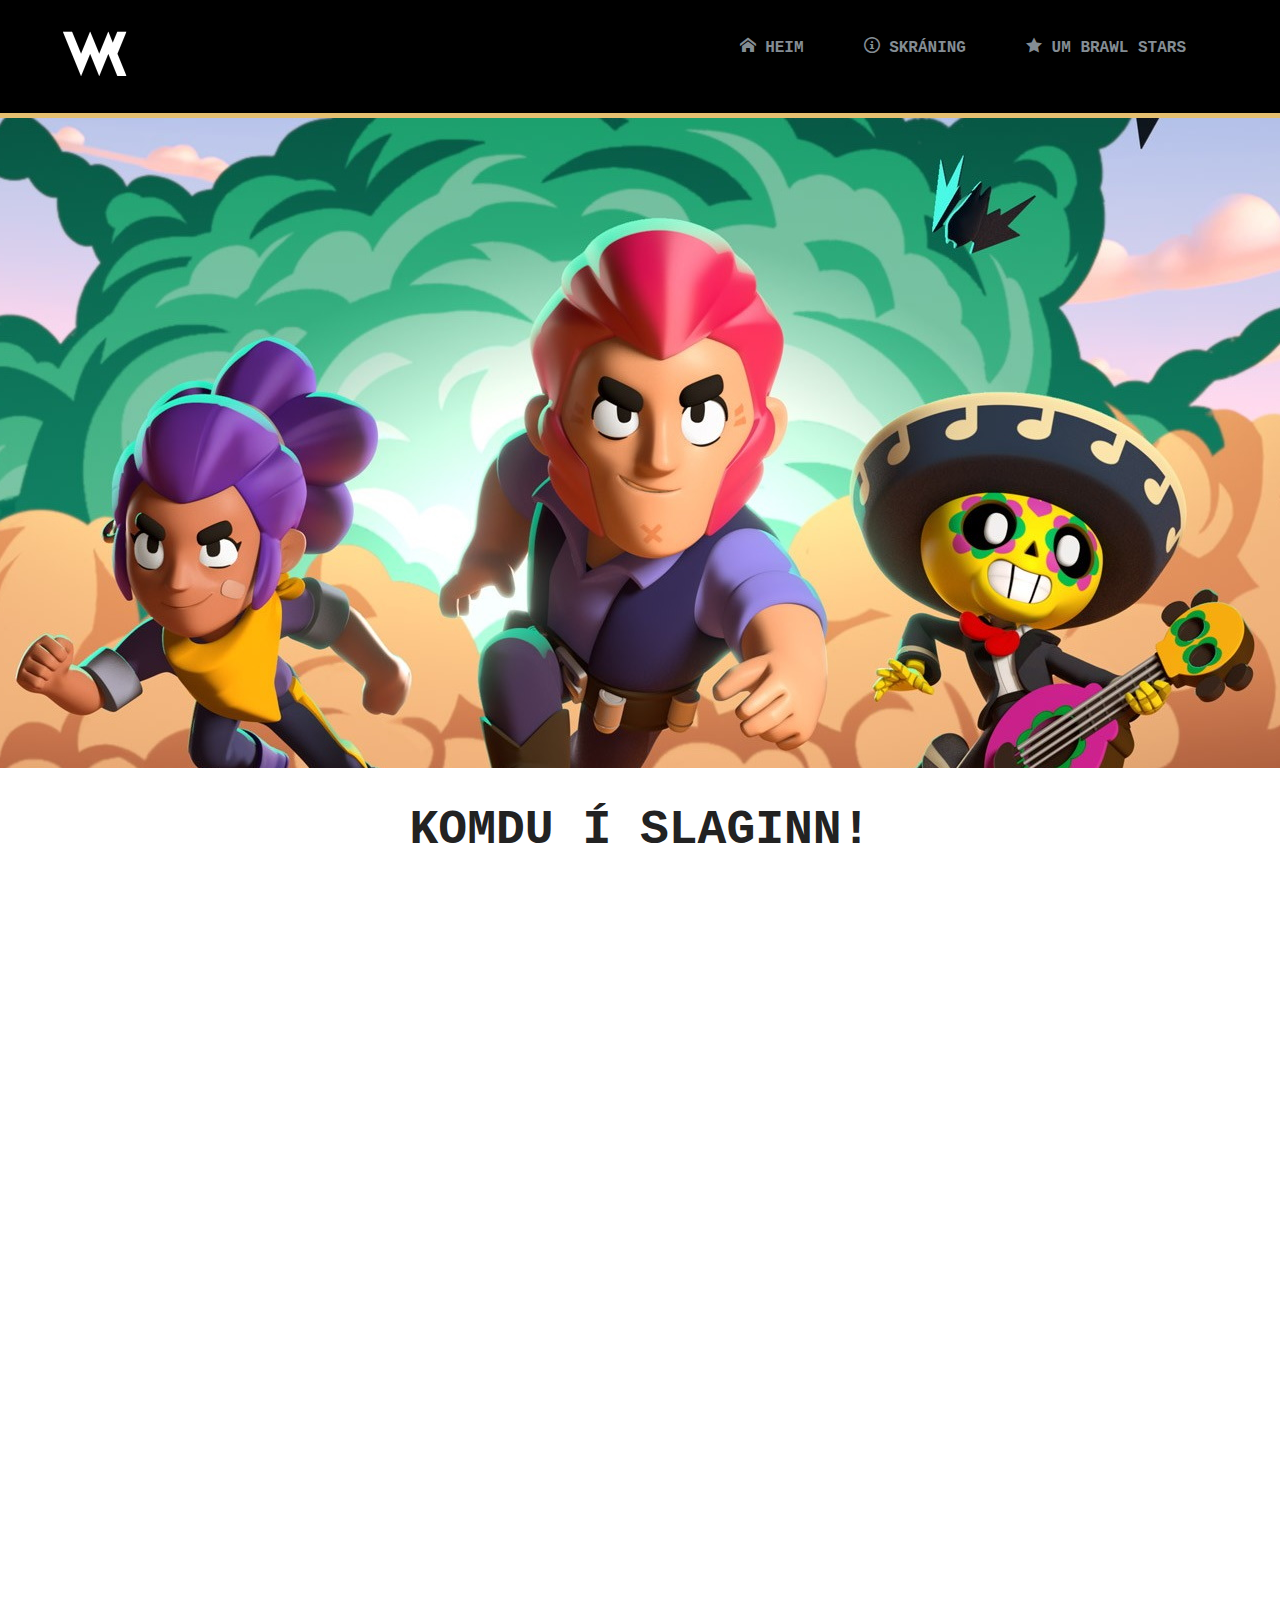
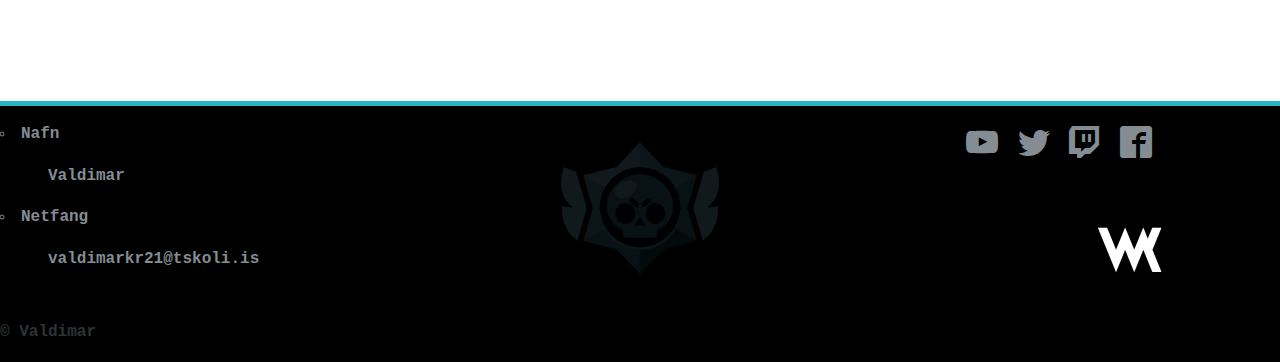
==== index.html @ 2f301fd1 "okay" ====
<!DOCTYPE html>
<html lang="is">
<head>
    <meta charset="UTF-8">
    <meta http-equiv="X-UA-Compatible" content="IE=edge">
    <meta name="viewport" content="width=device-width, initial-scale=1.0">
    <meta name="description" content="CSS grind">
    <meta name="author" content="GJG">
    <title>CSS grind</title>
    <link rel="preconnect" href="https://fonts.gstatic.com">
    <link href="https://fonts.googleapis.com/css2?family=Roboto+Slab:wght@100;200;300;400;500;600;700;800;900&display=swap" rel="stylesheet">
    <link rel="stylesheet" href="css/base.css">
    <link rel="stylesheet" href="css/grid.css">
    <!--stílsíður sem við eigum eftir að bæta við-->
    <link rel="stylesheet" href="css/iconfont.css">
    <link rel="stylesheet" href="css/topmenu.css">
    <link rel="stylesheet" href="css/custom.css">
    <!--Allar stílsíðurnar eru síðan þjappaðar í eina stílsíðu>
    <link rel="stylesheet" href="css/styles.css"-->
    <link rel="stylesheet" href="css/animation.css">

    <link rel="icon" type="image/svg" href="images/rwd-icon.svg">
</head>
<body id="top">
  <nav class="topnav">
    <section class="topmenu">
      <a href="" class="logo"><img class="vmk" src="/images/vmk-logo.svg"></a>
      <input class="menu-btn" type="checkbox" id="menu-btn" />
      <label class="menu-icon" for="menu-btn"><span class="navicon"></span></label>
      <ul class="menu">
        <li><a href="#top"><span data-icon="&#xe900;"></span> HEIM</a></li>
        <li><a href="/signup.html"><span data-icon="&#xea0c;"></span> SKRÁNING</a></li>
      <li><a href="https://supercell.com/en/games/brawlstars/"><span data-icon="&#xe9d9;"></span> UM BRAWL STARS</a></li>
      </ul>  
    </section>
  </nav>
  <header class="bgimage bsbg">
    <img class="gamelogo" src="/images/Brawl_Stars_logo.png">
  </header>
  <section class="container">
    <h1 class="centre">KOMDU Í SLAGINN!</h1>
    <section class="col-2 container temphide">
      <h3>
        Heldurðu að þú hefur það sem þarf til að sigra á móti þeirra bestu leikmenn á landinu í Brawl Stars?<br>
        Nú er kominn þinn séns á a sýna getu þína á fyrstu leiksýningu landsins ef þú skráir þig 
        <a href="/signup.html">hér</a>.
      </h3>
      <img class="img" src="/images/BSC.jpg">
    </section>
    <div class="line temphide"></div>
    <section class="col-2 container temphide">
      <img class="img" src="/images/arena-gaming.jpg">
      <h3>
        Á deginum 22. okt. í Arena Gaming leikjahöllinni á Smáratorgi 3 verður boðið upp á 
        mætingu í Brawl Stars tölvuleikjamót fyrir aðeins 500kr. gjald.<br>
        Fyrir vinninga verða í boði allt að 
        20.000kr. gjafabréfi í Arena Gaming.
      </h3>
    </section>
  </section>
  <footer class="footer">
    <section class="col-3 container lists">
      <ul>
        <li>Nafn</li>
        <ul>Valdimar</ul>
        <li>Netfang</li>
        <ul>valdimarkr21@tskoli.is</ul> 
      </ul>
      <img class="img" src="/images/white_icon.png">
      <ul class="icons">
        <a href="https://www.youtube.com/c/brawlstars"><span data-icon="&#xea9d">    </span></a>
        <a href="https://twitter.com/BrawlStars"><span data-icon="&#xea96">    </span></a>
        <a href="https://www.twitch.tv/brawlstars"><span data-icon="&#xea9f">    </span></a>
        <a href="https://www.facebook.com/brawlstars/"><span data-icon="&#xea91"></span></a>
      </ul>
      <a href="" class="logof"><img class="vmk" src="/images/vmk-logo.svg"></a>
    </section>
    <div class="copyright container">
      <p>© Valdimar</p>
    <div>
  </footer>
</body>
</html>
---- css/base.css ----
/* CSS boilerplate  */

/* Table of contents
––––––––––––––––––––––––––––––––––––––––––––––––––
  - Smooth Scroll
  - Base Styles 
  - Typography 
  - Links
  - Buttons
  - Forms
  - Lists
  - Code
  - Tables
  - Images
  - Media Queries
*/
:root {
  --black: rgb(0, 0, 0);
  --blackalpha: rgba(0, 0, 0, 100);
  --white: rgb(255, 255, 255);
  --cyan: rgb(37, 182, 192);
  --cyandark: rgb(44, 52, 53);
  --gold: rgb(228, 191, 112);
  --gray: rgb(132, 141, 148);
  --lightgray: rgb(214, 227, 236);
  --footerbg: linear-gradient(rgb(52, 96, 99), rgb(47, 84, 87));
}

html {
  scroll-behavior: smooth;
}

/* Base Styles
–––––––––––––––––––––––––––––––––––––––––––––––––– */
body {
  margin: 0;
  font-size: 1em;
  line-height: 1.6;
  font-weight: 800;
  font-family: "Monaco", "Courier New", monospace;
  color: #222; 
}
  
/* Typography
–––––––––––––––––––––––––––––––––––––––––––––––––– */
h1, h2, h3 {
  font-weight: 300; 
  margin: .5em 0;

}
h4, h5, h6 {
  font-weight: 700; 
}
h1 { font-size: 2.0em; line-height: 1.6;  }
h2 { font-size: 1.6em; line-height: 1.6; }
h3 { font-size: 1.3em; line-height: 1.6;  }

.centre {
  text-align: center;
}
.right {
  text-align: right;
}
.justify {
  text-align: justify;
}
/* Links
–––––––––––––––––––––––––––––––––––––––––––––––––– */
a {
  color: #06664e; }
a:hover,
a:visited {
  color: #0FA0CE; }

/* Buttons
–––––––––––––––––––––––––––––––––––––––––––––––––– */
.button,
button,
input[type="submit"],
input[type="reset"],
input[type="button"] {
  display: inline-block;
  height: 2.3em;
  padding: 2px 30px;
  color: #555;
  text-align: center;
  font-size: .8em;
  font-weight: 600;
  line-height: 2em;
  letter-spacing: .1em;
  text-transform: uppercase;
  text-decoration: none;
  white-space: nowrap;
  background-color: transparent;
  border-radius: 4px;
  border: 1px solid #bbb;
  cursor: pointer;
  box-sizing: border-box; }

.button:hover,
button:hover,
input[type="submit"]:hover,
input[type="reset"]:hover,
input[type="button"]:hover,
.button:focus,
button:focus,
input[type="submit"]:focus,
input[type="reset"]:focus,
input[type="button"]:focus {
  color: #333;
  border-color: #888;
  outline: 0; }

.button.button-primary,
button.button-primary,
input[type="submit"].button-primary,
input[type="reset"].button-primary,
input[type="button"].button-primary {
  color: #FFF;
  background-color: #06664e;
  border-color: #06664e; }

.button.button-primary:hover,
button.button-primary:hover,
input[type="submit"].button-primary:hover,
input[type="reset"].button-primary:hover,
input[type="button"].button-primary:hover,
.button.button-primary:focus,
button.button-primary:focus,
input[type="submit"].button-primary:focus,
input[type="reset"].button-primary:focus,
input[type="button"].button-primary:focus {
  color: #FFF;
  background-color: #1EAEDB;
  border-color: #1EAEDB; }


/* Forms
–––––––––––––––––––––––––––––––––––––––––––––––––– */
input[type="email"],
input[type="number"],
input[type="search"],
input[type="text"],
input[type="tel"],
input[type="url"],
input[type="password"],
textarea,
select {
  height: 38px;
  padding: 6px 10px; /* The 6px vertically centers text on FF, ignored by Webkit */
  background-color: #fff;
  border: 1px solid #D1D1D1;
  border-radius: 4px;
  box-shadow: none;
  box-sizing: border-box; }

/* Removes awkward default styles on some inputs for iOS */
input[type="email"],
input[type="number"],
input[type="search"],
input[type="text"],
input[type="tel"],
input[type="url"],
input[type="password"],
textarea {
  -webkit-appearance: none;
     -moz-appearance: none;
          appearance: none; }


textarea {
  min-height: 65px;
  padding-top: 6px;
  padding-bottom: 6px; }
input[type="email"]:focus,
input[type="number"]:focus,
input[type="search"]:focus,
input[type="text"]:focus,
input[type="tel"]:focus,
input[type="url"]:focus,
input[type="password"]:focus,
textarea:focus,
select:focus {
  border: 1px solid #007ca1;
  outline: 0; }

label,
legend {
  display: block;
  margin-bottom: .5em;
  font-weight: 600; }

fieldset {
  padding: 0;
  border-width: 0; }

input[type="checkbox"],
input[type="radio"] {
  display: inline; }

label > .label-body {
  display: inline-block;
  margin-left: .5em;
  font-weight: normal; }


/* Lists
–––––––––––––––––––––––––––––––––––––––––––––––––– */
ul {
  list-style: circle inside; }
ol {
  list-style: decimal inside; }
ol, ul {
  padding-left: 0;
  margin-top: 0; }
ul ul,
ul ol,
ol ol,
ol ul {
  margin: 1em 0 1em 3em;
}
li {
  margin-bottom: 1em; }


/* Code
–––––––––––––––––––––––––––––––––––––––––––––––––– */
code {
  padding: .2em .5em;
  margin: 0 .2em;
  font-size: 90%;
  white-space: nowrap;
  background: #F1F1F1;
  border: 1px solid #E1E1E1;
  border-radius: 4px; }
pre > code {
  display: block;
  padding: 1em 1em;
  white-space: pre; }


/* Tables
–––––––––––––––––––––––––––––––––––––––––––––––––– */
table {
  border-collapse: collapse;
}
th,
td {
  padding: 12px 15px;
  text-align: left;
  border-bottom: 1px solid #c4c3c3; }
th:first-child,
td:first-child {
  padding-left: 0; }
th:last-child,
td:last-child {
  padding-right: 0; }


/* Images
–––––––––––––––––––––––––––––––––––––––––––––––––– */
img {
  max-width: 100%;
  height: auto;
}
figure {
  margin: 0;
}
/* Media Queries
–––––––––––––––––––––––––––––––––––––––––––––––––– */

/* Larger than mobile 
@media screen and (min-width: 30em) {}
*/
/* Larger than phablet (also point when grid becomes active) 
@media screen and (min-width: 37.5em) {}
*/
/* Larger than tablet */
@media screen and (min-width: 48em) {
  h1 { 
    font-size: 3.0em; 
    line-height: 1.6;
    margin: 0.5em 0;  
  }
  h2 { 
    font-size: 2em; 
    line-height: 1.6; 
    margin-bottom: 0.5em;  
  }
  h3 { 
    font-size: 1.6em; 
    line-height: 1.6;  
  }
}

/* Larger than desktop 
@media screen and (min-width: 60em) {}
*/
/* Larger than Desktop HD 
@media screen and (min-width: 100em) {}
*/
---- css/grid.css ----
/* - Veljið ykkar Grid lausn: https://gridbyexample.com/examples/ */

/* 6 dálka grid -  Mobile up 
–––––––––––––––––––––––––––––––––––––––––––––––––– */
.col-1,
.col-2,
.col-3,
.col-4,
.col-5,
.col-6 {
  display: grid;
  grid-template-columns: 1fr;
  row-gap: 1em;
}
.container {
  padding:1em;
}
/* vinnurammi */
.rammi {
  margin: 1em 0;
}
.rammi div{
  border: 1px dotted;
  text-align: center;
}


/* Media Queries
–––––––––––––––––––––––––––––––––––––––––––––––––– */

/* Larger than mobile */
@media screen and (min-width: 30em) {}

/* Larger than phablet (also point when grid becomes active) */
@media screen and (min-width: 37.5em) {
  .col-2,
  .col-4 {
    display: grid;
    grid-template-columns: 1fr 1fr;
    grid-gap:1em;
  }
  .col-3,
  .col-5,
  .col-6 {
    grid-template-columns: 1fr 1fr 1fr;
    grid-gap:1em;
  }
}

/* Larger than mobile */
@media screen and (min-width: 48em) {
  .col-4 {
    grid-template-columns: repeat(4, 1fr);
  }
  .col-5 {
    grid-template-columns: repeat(5, 1fr);
  }
  .col-6 {
    grid-template-columns: repeat(6, 1fr);
  }
}

/* Larger than tablet */
@media screen and (min-width: 60em) {
  .container {
    max-width: 60em;
    margin: 1em auto;
    padding: 0;
  }
}

/* Larger than Desktop HD */
@media (min-width: 80em) {
  .container {
    max-width: 80em;
  }
}

/* fastir dálkar = .col-nf = fixed */
.col-1f,
.col-2f,
.col-3f,
.col-4f,
.col-5f,
.col-6f {
  display: grid;
  row-gap: 1em;
}
.col-1f {
  grid-template-columns: 1fr;
}
.col-2f {
  grid-template-columns: repeat(2, 1fr);
}
.col-3f {
  grid-template-columns: repeat(3, 1fr);
}
.col-4f {
  grid-template-columns: repeat(4, 1fr);
}
.col-5f {
  grid-template-columns: repeat(5, 1fr);
}
.col-6f {
  grid-template-columns: repeat(6, 1fr);
}
@media screen and (min-width:48em) {
  .col-2f, .col-3f, .col-4f, .col-5f, .col-6f {
    grid-gap: 1em;
  }
}
---- css/iconfont.css ----
@font-face {
  font-family: 'icomoon';
  src:  url('../fonts/icomoon.eot?7t0ugq');
  src:  url('../fonts/icomoon.eot?7t0ugq#iefix') format('embedded-opentype'),
    url('../fonts/icomoon.ttf?7t0ugq') format('truetype'),
    url('../fonts/icomoon.woff?7t0ugq') format('woff'),
    url('../fonts/icomoon.svg?7t0ugq#icomoon') format('svg');
  font-weight: normal;
  font-style: normal;
  font-display: block;
}

[class^="icon-"], [class*=" icon-"] {
  /* use !important to prevent issues with browser extensions that change fonts */
  font-family: 'icomoon' !important;
  speak-as: never;
  font-style: normal;
  font-weight: normal;
  font-variant: normal;
  text-transform: none;
  line-height: 1;

  /* Better Font Rendering =========== */
  -webkit-font-smoothing: antialiased;
  -moz-osx-font-smoothing: grayscale;
}

[data-icon]:before {
  font-family: "icomoon";
  content: attr(data-icon);
  speak-as: none;
  font-weight: normal;
  font-variant: normal;
  text-transform: none;
  line-height: 1;
  -webkit-font-smoothing: antialiased;
}

.icon-home:before {
  content: "\e900";
}
.icon-qrcode:before {
  content: "\e938";
}
.icon-cart:before {
  content: "\e93a";
}
.icon-bubbles:before {
  content: "\e96c";
}
.icon-list2:before {
  content: "\e9bb";
}
.icon-menu:before {
  content: "\e9bd";
}
.icon-menu3:before {
  content: "\e9bf";
}
.icon-star-full:before {
  content: "\e9d9";
}
.icon-happy2:before {
  content: "\e9e0";
}
.icon-question:before {
  content: "\ea09";
}
.icon-info:before {
  content: "\ea0c";
}
.icon-facebook2:before {
  content: "\ea91";
}
.icon-twitter:before {
  content: "\ea96";
}
.icon-youtube:before {
  content: "\ea9d";
}
.icon-twitch:before {
  content: "\ea9f";
}
---- css/topmenu.css ----
.topmenu {
    background-color: var(--black);
    border-bottom: 5px solid var(--gold);
    position: fixed;
    width: 100%;
    z-index: 3;
  }
  
  .topmenu ul {
    margin: 0;
    margin-top: 1em;
    padding: 0;
    padding-right: 4em;
    list-style: none;
    overflow: hidden;
    background-color: var(--black);
  }
  
  .topmenu li a {
    color: var(--gray);
    display: block;
    padding: 20px 20px;
    text-decoration: none;
  }
  
  .topmenu li a:hover,
  .topmenu .menu-btn:hover {
    color: var(--white);
  }
  
  .topmenu .logo {
    color: var(--white);
    display: block;
    float: left;
    font-size: 2em;
    margin-top: 12px;
    padding: 10px 40px;
    text-decoration: none;
  }
  
  .topmenu .menu {
    clear: both;
    max-height: 0;
    transition: max-height .2s ease-out;
  }
  
  .topmenu .menu-icon {
    margin: 1em;
    cursor: pointer;
    display: inline;
    float: right;
    padding: 28px 20px;
    position: relative;
    user-select: none;
  }
  
  .topmenu .menu-icon .navicon {
    background: var(--white);
    display: block;
    height: 2px;
    position: relative;
    transition: background .2s ease-out;
    width: 18px;
  }
  
  .topmenu .menu-icon .navicon:before,
  .topmenu .menu-icon .navicon:after {
    background: var(--white);
    content: '';
    display: block;
    height: 100%;
    position: absolute;
    transition: all .2s ease-out;
    width: 100%;
  }
  
  .topmenu .menu-icon .navicon:before {
    top: 5px;
  }
  
  .topmenu .menu-icon .navicon:after {
    top: -5px;
  }
  
  .topmenu .menu-btn {
    display: none;
  }
  
  .topmenu .menu-btn:checked ~ .menu {
    max-height: 400px;
  }
  
  .topmenu .menu-btn:checked ~ .menu-icon .navicon {
    background: transparent;
  }
  
  .topmenu .menu-btn:checked ~ .menu-icon .navicon:before {
    transform: rotate(-45deg);
  }
  
  .topmenu .menu-btn:checked ~ .menu-icon .navicon:after {
    transform: rotate(45deg);
  }
  
  .topmenu .menu-btn:checked ~ .menu-icon:not(.steps) .navicon:before,
  .topmenu .menu-btn:checked ~ .menu-icon:not(.steps) .navicon:after {
    top: 0;
  }
  
  @media (min-width: 48em) {
    .topmenu li {
      float: left;
    }
    .topmenu li a {
      padding: 20px 30px;
    }
    .topmenu .menu {
      clear: none;
      float: right;
      max-height: none;
    }
    .topmenu .menu-icon {
      display: none;
    }
  }
---- css/custom.css ----
h1 {
  font-weight: 600;
}
.vmk {
  height: 2em;
  margin-left: 1em;
  transform: rotate(90deg);
}
.bgimage {
  background: url(/images/brawlstars_bg.jpg) 50% 50%;
  width: 100%;
  height: 32em;
}
.darken {
  background-blend-mode: darken;
  background-color: rgba(0, 0, 0, 0.753);
}
.gamelogo {
  display: block;
  margin: auto;
  top: -12em;
  position: relative;
}
.gameicon {
  display: block;
  margin: auto;
  z-index: 2;
  top: 192px;
  right: 0;
  position: relative;
}
.img {
  max-width: 80%;
  display: block;
  margin: auto;
}
.line {
  margin: 2em;
  border-bottom: 2px solid var(--gray);
}
.footer {
  color: var(--gray);
  margin-top: 5em;
  background-color: var(--black);
  border-top: 5px solid var(--cyan);
}
.footer .img {
  display: none;
}
.icons {
  display: block;
  position: absolute;
  right: 5%;
}
.icons a {
  font-size: 200%;
  color: var(--gray);
  text-decoration: none;
}
.icons a:hover {
  color: var(--white);
}
.copyright {
  color: var(--cyandark);
}
.logof {
  color: var(--white);
  display: block;
  float: right;
  font-size: 2em;
  position: absolute;
  right: 5%;
  margin-top: 3em;
  text-decoration: none;
}
form {
  padding: 1em;
  border: 2px solid var(--gray);
}
input {
  width: 100%;
}
table {
  margin: auto;
  border-collapse: collapse;
  max-width: 90%;
}
td {
  padding: .3em;
}
tbody tr:nth-child(odd) {
  background-color: var(--lightgray);
}
tbody button {
  background-color: var(--white);
}
@media (min-width: 48em) {
  .footer .img {
    display: block;
  }
}
@media screen and (min-width: 60em) {
  .footer {
    height: 16em;
  }
}
@media screen and (min-width: 80em) {
  .logof, .icons {
    right: 10%;
  }
}
@media screen and (min-width: 100em) {
  .logof, .icons {
    right: 15%;
  }
}
---- css/styles.css ----
:root{--white:rgb(255, 255, 255);--main:rgb(52, 96, 99);--maindark:rgb(47, 84, 87);--gray:rgb(230, 240, 240);--footerbg:linear-gradient(rgb(52, 96, 99), rgb(47, 84, 87))}
html{scroll-behavior:smooth}
body{margin:0;font-size:1em;line-height:1.6;font-weight:400;font-family:'Roboto Slab',serif;color:#222}
h1,h2,h3{font-weight:300;margin:.5em 0}
h4,h5,h6{font-weight:700}
h1{font-size:2em;line-height:1.6}
h2{font-size:1.6em;line-height:1.6}
h3{font-size:1.3em;line-height:1.6}
.centre{text-align:center}
.right{text-align:right}
.justify{text-align:justify}
a{color:#06664e}
a:hover,a:visited{color:#0fa0ce}
.button,button,input[type=button],input[type=reset],input[type=submit]{display:inline-block;height:2.3em;padding:2px 30px;color:#555;text-align:center;font-size:.8em;font-weight:600;line-height:2em;letter-spacing:.1em;text-transform:uppercase;text-decoration:none;white-space:nowrap;background-color:transparent;border-radius:4px;border:1px solid #bbb;cursor:pointer;box-sizing:border-box}
.button:focus,.button:hover,button:focus,button:hover,input[type=button]:focus,input[type=button]:hover,input[type=reset]:focus,input[type=reset]:hover,input[type=submit]:focus,input[type=submit]:hover{color:#333;border-color:#888;outline:0}
.button.button-primary,button.button-primary,input[type=button].button-primary,input[type=reset].button-primary,input[type=submit].button-primary{color:#fff;background-color:#06664e;border-color:#06664e}
.button.button-primary:focus,.button.button-primary:hover,button.button-primary:focus,button.button-primary:hover,input[type=button].button-primary:focus,input[type=button].button-primary:hover,input[type=reset].button-primary:focus,input[type=reset].button-primary:hover,input[type=submit].button-primary:focus,input[type=submit].button-primary:hover{color:#fff;background-color:#1eaedb;border-color:#1eaedb}
input[type=email],input[type=number],input[type=password],input[type=search],input[type=tel],input[type=text],input[type=url],select,textarea{height:38px;padding:6px 10px;background-color:#fff;border:1px solid #d1d1d1;border-radius:4px;box-shadow:none;box-sizing:border-box}
input[type=email],input[type=number],input[type=password],input[type=search],input[type=tel],input[type=text],input[type=url],textarea{-webkit-appearance:none;-moz-appearance:none;appearance:none}
textarea{min-height:65px;padding-top:6px;padding-bottom:6px}
input[type=email]:focus,input[type=number]:focus,input[type=password]:focus,input[type=search]:focus,input[type=tel]:focus,input[type=text]:focus,input[type=url]:focus,select:focus,textarea:focus{border:1px solid #007ca1;outline:0}
label,legend{display:block;margin-bottom:.5em;font-weight:600}
fieldset{padding:0;border-width:0}
input[type=checkbox],input[type=radio]{display:inline}
label>.label-body{display:inline-block;margin-left:.5em;font-weight:400}
ul{list-style:circle inside}
ol{list-style:decimal inside}
ol,ul{padding-left:0;margin-top:0}
ol ol,ol ul,ul ol,ul ul{margin:1em 0 1em 3em}
li{margin-bottom:1em}
code{padding:.2em .5em;margin:0 .2em;font-size:90%;white-space:nowrap;background:#f1f1f1;border:1px solid #e1e1e1;border-radius:4px}
pre>code{display:block;padding:1em 1em;white-space:pre}
table{border-collapse:collapse}
td,th{padding:12px 15px;text-align:left;border-bottom:1px solid #c4c3c3}
td:first-child,th:first-child{padding-left:0}
td:last-child,th:last-child{padding-right:0}
img{max-width:100%;height:auto}
figure{margin:0}
@media screen and (min-width:48em){
h1{font-size:3em;line-height:1.6;margin:.5em 0}
h2{font-size:2em;line-height:1.6;margin-bottom:.5em}
h3{font-size:1.6em;line-height:1.6}
}
.col-1,.col-2,.col-3,.col-4,.col-5,.col-6{display:grid;grid-template-columns:1fr;row-gap:1em}
.container{padding:1em}
.rammi{margin:1em 0}
.rammi div{border:1px dotted;text-align:center}
@media screen and (min-width:37.5em){
.col-2,.col-4{display:grid;grid-template-columns:1fr 1fr;grid-gap:1em}
.col-3,.col-5,.col-6{grid-template-columns:1fr 1fr 1fr;grid-gap:1em}
}
@media screen and (min-width:48em){
.col-4{grid-template-columns:repeat(4,1fr)}
.col-5{grid-template-columns:repeat(5,1fr)}
.col-6{grid-template-columns:repeat(6,1fr)}
}
@media screen and (min-width:60em){
.container{max-width:60em;margin:1em auto;padding:0}
}
@media (min-width:80em){
.container{max-width:80em}
}
.col-1f,.col-2f,.col-3f,.col-4f,.col-5f,.col-6f{display:grid;row-gap:1em}
.col-1f{grid-template-columns:1fr}
.col-2f{grid-template-columns:repeat(2,1fr)}
.col-3f{grid-template-columns:repeat(3,1fr)}
.col-4f{grid-template-columns:repeat(4,1fr)}
.col-5f{grid-template-columns:repeat(5,1fr)}
.col-6f{grid-template-columns:repeat(6,1fr)}
@media screen and (min-width:48em){
.col-2f,.col-3f,.col-4f,.col-5f,.col-6f{grid-gap:1em}
}
@font-face{font-family:icomoon;src:url(../fonts/icomoon.eot?7t0ugq);src:url(../fonts/icomoon.eot?7t0ugq#iefix) format('embedded-opentype'),url(../fonts/icomoon.ttf?7t0ugq) format('truetype'),url(../fonts/icomoon.woff?7t0ugq) format('woff'),url(../fonts/icomoon.svg?7t0ugq#icomoon) format('svg');font-weight:400;font-style:normal;font-display:block}
[class*=" icon-"],[class^=icon-]{font-family:icomoon!important;speak-as:never;font-style:normal;font-weight:400;font-variant:normal;text-transform:none;line-height:1;-webkit-font-smoothing:antialiased;-moz-osx-font-smoothing:grayscale}
[data-icon]:before{font-family:icomoon;content:attr(data-icon);speak-as:none;font-weight:400;font-variant:normal;text-transform:none;line-height:1;-webkit-font-smoothing:antialiased}
.icon-home:before{content:"\e900"}
.icon-qrcode:before{content:"\e938"}
.icon-cart:before{content:"\e93a"}
.icon-bubbles:before{content:"\e96c"}
.icon-list2:before{content:"\e9bb"}
.icon-menu:before{content:"\e9bd"}
.icon-menu3:before{content:"\e9bf"}
.icon-star-full:before{content:"\e9d9"}
.icon-happy2:before{content:"\e9e0"}
.icon-question:before{content:"\ea09"}
.icon-info:before{content:"\ea0c"}
.icon-facebook2:before{content:"\ea91"}
.icon-twitter:before{content:"\ea96"}
.icon-youtube:before{content:"\ea9d"}
.icon-twitch:before{content:"\ea9f"}
.topmenu{background-color:var(--main);box-shadow:1px 1px 4px 0 rgba(0,0,0,.1);position:fixed;width:100%;z-index:3}
.topmenu ul{margin:0;padding:0;list-style:none;overflow:hidden;background-color:var(--main)}
.topmenu li a{color:var(--white);display:block;padding:20px 20px;border-right:1px solid var(--maindark);text-decoration:none}
.topmenu .menu-btn:hover,.topmenu li a:hover{background-color:var(--maindark)}
.topmenu .logo{color:var(--white);display:block;float:left;font-size:2em;padding:10px 20px;text-decoration:none}
.topmenu .menu{clear:both;max-height:0;transition:max-height .2s ease-out}
.topmenu .menu-icon{cursor:pointer;display:inline;float:right;padding:28px 20px;position:relative;user-select:none}
.topmenu .menu-icon .navicon{background:var(--white);display:block;height:2px;position:relative;transition:background .2s ease-out;width:18px}
.topmenu .menu-icon .navicon:after,.topmenu .menu-icon .navicon:before{background:var(--white);content:'';display:block;height:100%;position:absolute;transition:all .2s ease-out;width:100%}
.topmenu .menu-icon .navicon:before{top:5px}
.topmenu .menu-icon .navicon:after{top:-5px}
.topmenu .menu-btn{display:none}
.topmenu .menu-btn:checked~.menu{max-height:400px}
.topmenu .menu-btn:checked~.menu-icon .navicon{background:0 0}
.topmenu .menu-btn:checked~.menu-icon .navicon:before{transform:rotate(-45deg)}
.topmenu .menu-btn:checked~.menu-icon .navicon:after{transform:rotate(45deg)}
.topmenu .menu-btn:checked~.menu-icon:not(.steps) .navicon:after,.topmenu .menu-btn:checked~.menu-icon:not(.steps) .navicon:before{top:0}
@media (min-width:60em){
.topmenu li{float:left}
.topmenu li a{padding:20px 30px}
.topmenu .menu{clear:none;float:right;max-height:none}
.topmenu .menu-icon{display:none}
}
.header{padding-top:6em}
.none{display:none}
.background{background:url(../images/values-bg.jpg);color:var(--white)}
.circle{border:2px solid var(--white);border-radius:50%;width:2.5em;height:2.5em;text-align:center;line-height:2.5em}
.phone{display:none}
footer{background-image:var(--footerbg);color:var(--gray)}
footer .container{margin-bottom:0}
.lists{padding-top:2em;text-align:left}
table{margin:auto;border-collapse:collapse;max-width:90%}
td{padding:.3em}
tbody tr:nth-child(odd){background-color:var(--gray)}
tbody button{background-color:var(--white)}
form{padding:1em;border:2px solid var(--gray)}
input{width:100%}
a{background-position:0 50%;background-repeat:no-repeat;padding-left:22px;text-decoration:none}
a[href$=".pdf"]{background-image:url(https://s3-us-west-2.amazonaws.com/s.cdpn.io/29841/pdf.png)}
a[href$=".doc"]{background-image:url(https://s3-us-west-2.amazonaws.com/s.cdpn.io/29841/doc.png)}
a[href$=".jpg"]{background-image:url(https://s3-us-west-2.amazonaws.com/s.cdpn.io/29841/image.png)}
a[href$=".mp3"]{background-image:url(https://s3-us-west-2.amazonaws.com/s.cdpn.io/29841/audio.png)}
a[href$=".mp4"]{background-image:url(https://s3-us-west-2.amazonaws.com/s.cdpn.io/29841/video.png)}
.lists a{color:var(--gray);text-decoration:none}
.lists a:checked{color:var(--gray)}
@media screen and (max-width:48em){
.table thead{display:none}
.table,.table tbody,.table td,.table tr{display:block;width:100%}
.table tr{margin-top:3em}
.table tbody tr td{text-align:right;position:relative}
.table td::before{content:attr(data-label);position:absolute;left:0}
.caption{display:block}
}
@media screen and (min-width:60em){
header{margin:0 auto;margin-left:15%;max-width:80%}
}
.anchor{display:block;position:relative;top:-82px;visibility:hidden}
@media screen and (min-width:37.5em){
.phone{display:block;width:75%;transform:rotate(10deg)}
}
---- css/animation.css ----
.temphide {
    opacity: 0%;
    top: 40em;
    animation: temphide 1s cubic-bezier(0.645, 0.045, 0.355, 1.000) both;
}
.bsbg {
    position: relative;
    height: 48em;
    background-blend-mode: darken;
    animation: bsbg 4s cubic-bezier(0.645, 0.045, 0.355, 1.000) both;
}
.gamelogo {
    animation: gamelogo 2s cubic-bezier(0.645, 0.045, 0.355, 1.000) both;
}
.gameicon {
    animation: gameicon 1s cubic-bezier(0.645, 0.045, 0.355, 1.000) both;
}
.signup {
    color: var(--white);
    font-size: 4em;
    font-weight: 800;
    position: relative;
    animation: signup 1s cubic-bezier(0.645, 0.045, 0.355, 1.000) both;
}

@keyframes bsbg {
    0% {
        opacity: 0;
        height: 0;
    }
    50% {
        opacity: 1;
        height: 40em;
    }
    100% {
        height: 40em;
        background-color: rgba(0, 0, 0, 0.753);
    }
}

@keyframes gamelogo {
    50% {
        top: -12em;
        filter: blur(20px);
    }
    100% {
        filter: blur(0);
        top: 12em;
    }
}

@media screen and (max-width: 37.5em) {
    @keyframes gameicon {
        100% {
            top: 8em;
        }
    }

    @keyframes signup {
        0% {
            text-align: center;
            top: 0;
            letter-spacing: -0.5em;
            opacity: 0;
        }
        40% {
            opacity: 0.6;
        }
        100% {
            text-align: center;
            top: 1.5em;
            opacity: 1;
        }
    }
}

@media screen and (min-width: 37.5em) {
    @keyframes gameicon {
        100% {
            right: 10em;
        }
    }

    @keyframes signup {
        0% {
            left: 45%;
            letter-spacing: -0.5em;
            opacity: 0;
        }
        40% {
            opacity: 0.6;
        }
        100% {
            left: 50%;
            opacity: 1;
        }
    }
}

@keyframes temphide {
    50% {
        opacity: 0;
    }
    100% {
        opacity: 1;
    }
}
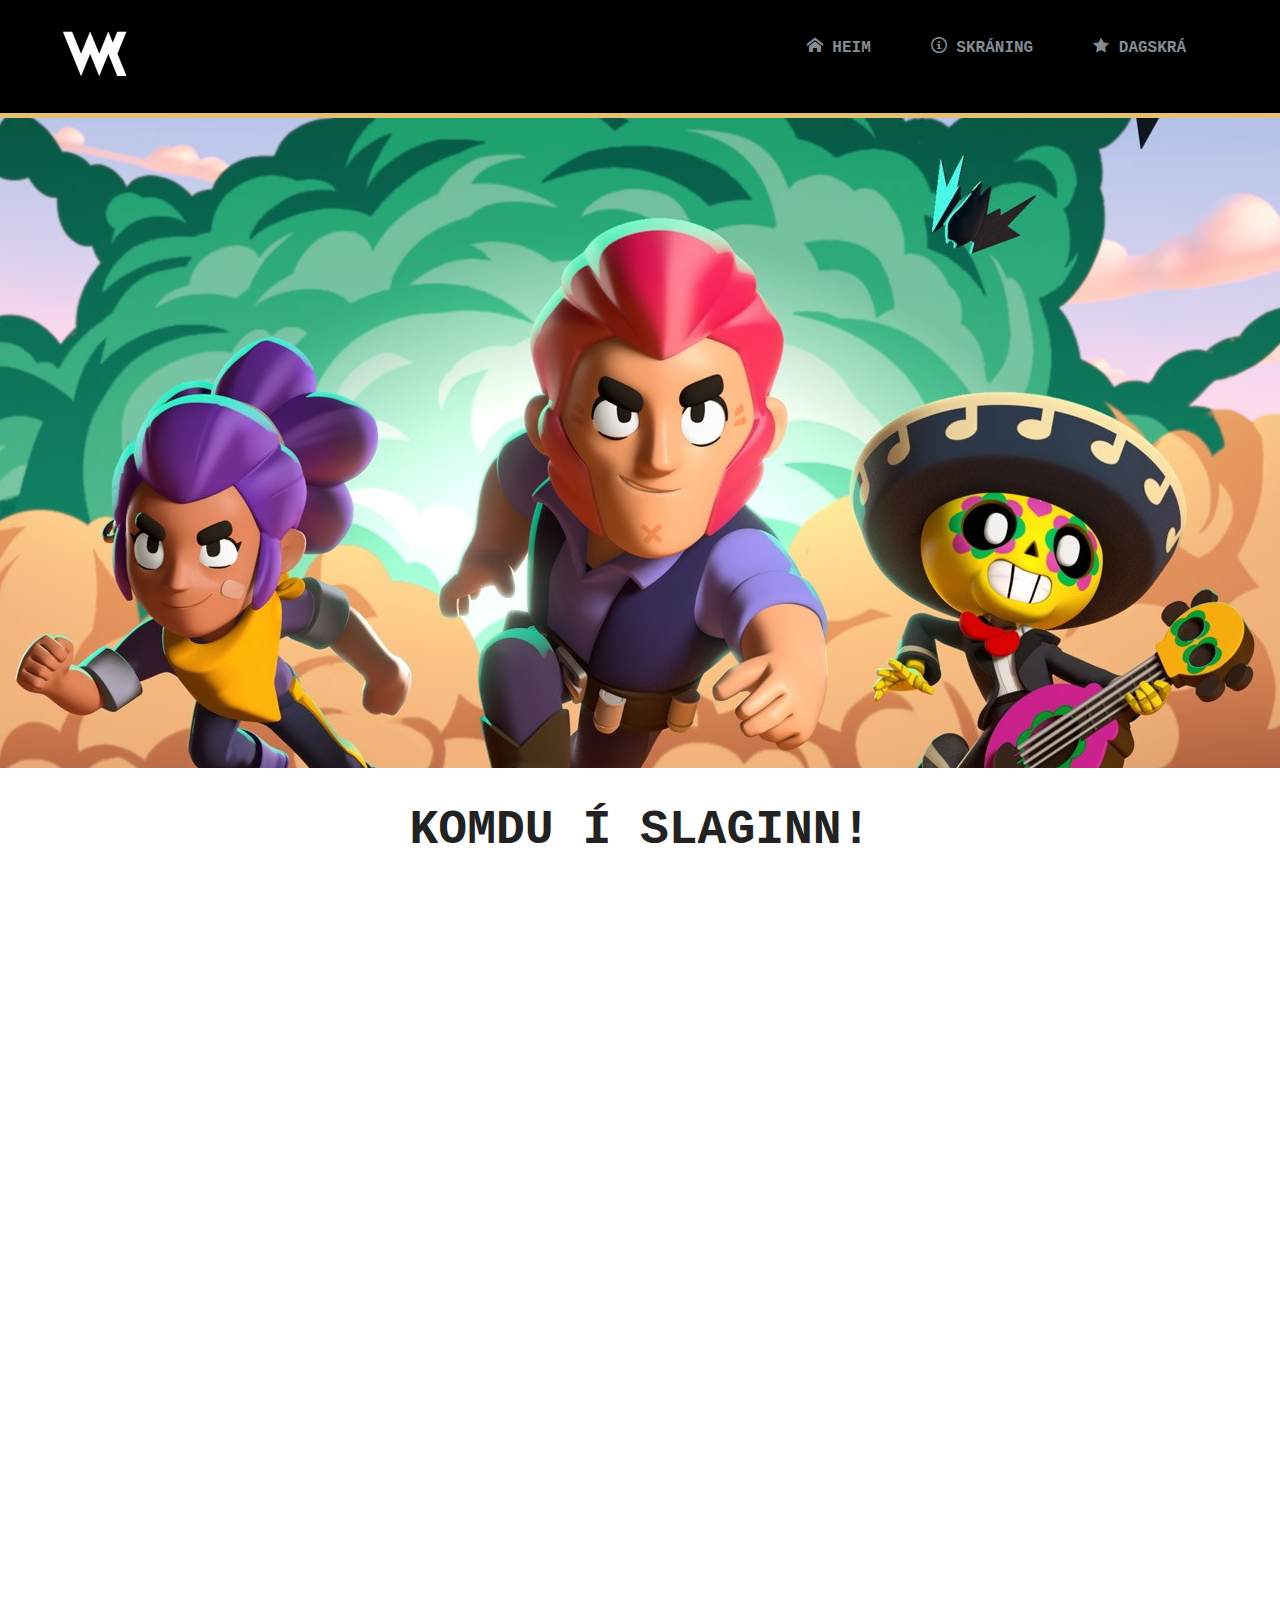
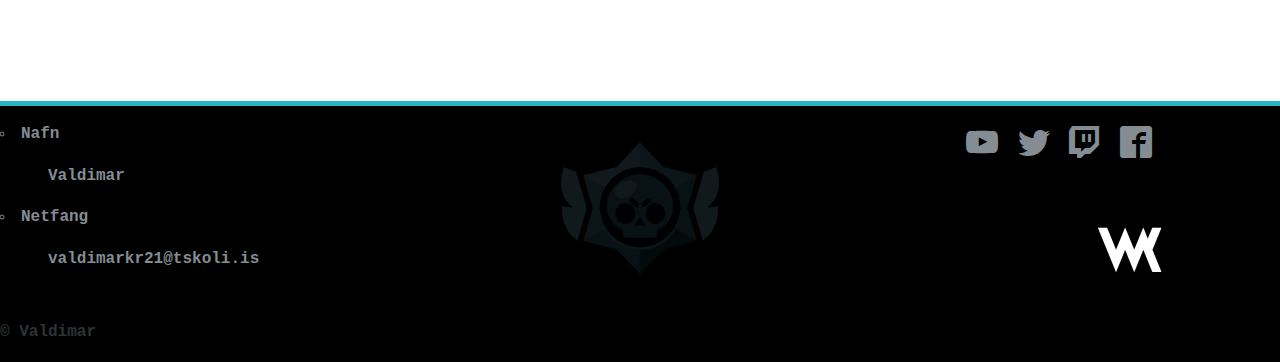
==== commit 1604f130: "ok" ====
--- a/index.html
+++ b/index.html
@@ -30,7 +30,7 @@
       <ul class="menu">
         <li><a href="#top"><span data-icon="&#xe900;"></span> HEIM</a></li>
         <li><a href="/signup.html"><span data-icon="&#xea0c;"></span> SKRÁNING</a></li>
-      <li><a href="https://supercell.com/en/games/brawlstars/"><span data-icon="&#xe9d9;"></span> UM BRAWL STARS</a></li>
+      <li><a href="/signup.html#schedule"><span data-icon="&#xe9d9;"></span> DAGSKRÁ</a></li>
       </ul>  
     </section>
   </nav>
--- a/css/base.css
+++ b/css/base.css
@@ -37,7 +37,7 @@
   font-size: 1em;
   line-height: 1.6;
   font-weight: 800;
-  font-family: "Monaco", "Courier New", monospace;
+  font-family: "Lilita one", "Monaco", "Courier New", monospace;
   color: #222; 
 }
   
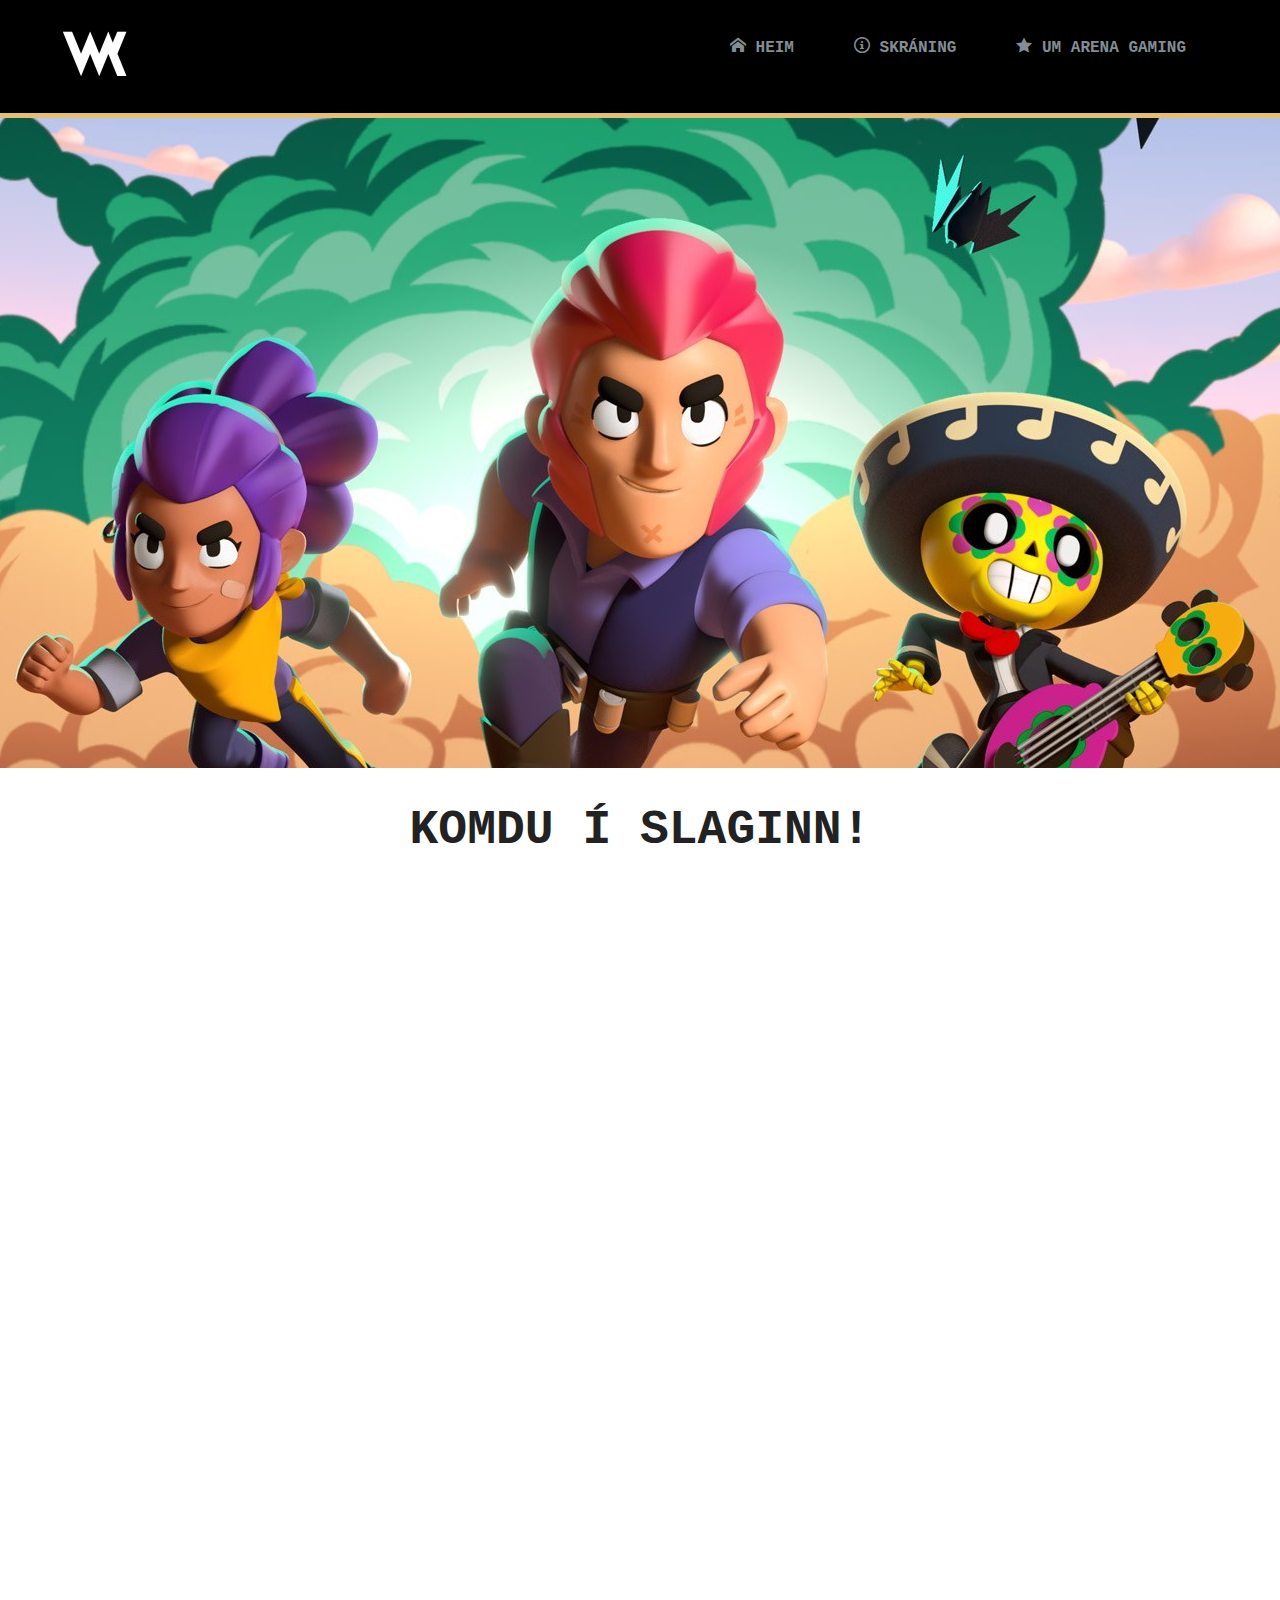
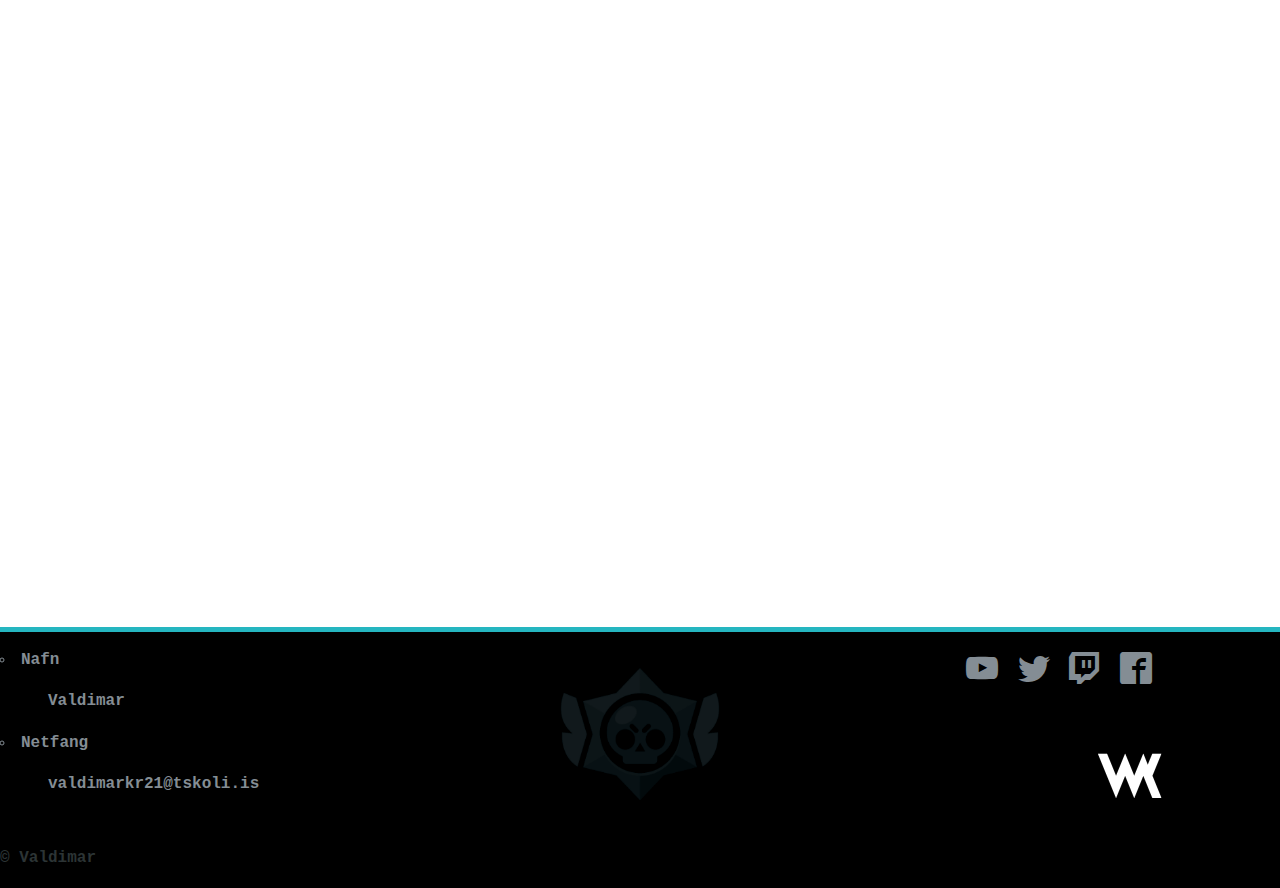
==== commit 0b5c421b: "ok" ====
--- a/index.html
+++ b/index.html
@@ -30,7 +30,7 @@
       <ul class="menu">
         <li><a href="#top"><span data-icon="&#xe900;"></span> HEIM</a></li>
         <li><a href="/signup.html"><span data-icon="&#xea0c;"></span> SKRÁNING</a></li>
-      <li><a href="/signup.html#schedule"><span data-icon="&#xe9d9;"></span> DAGSKRÁ</a></li>
+      <li><a href="https://arenagaming.is/um-arena"><span data-icon="&#xe9d9;"></span> UM ARENA GAMING</a></li>
       </ul>  
     </section>
   </nav>
@@ -52,12 +52,16 @@
       <img class="img" src="/images/arena-gaming.jpg">
       <h3>
         Á deginum 22. okt. í Arena Gaming leikjahöllinni á Smáratorgi 3 verður boðið upp á 
-        mætingu í Brawl Stars tölvuleikjamót fyrir aðeins 500kr. gjald.<br>
+        þátttöku í Brawl Stars tölvuleikjamóti fyrir aðeins 500kr. gjald.<br>
         Fyrir vinninga verða í boði allt að 
         20.000kr. gjafabréfi í Arena Gaming.
       </h3>
     </section>
   </section>
+  <div class="line temphide container"></div>
+  <div class="container centre temphide">
+    <iframe src="https://www.google.com/maps/embed?pb=!1m18!1m12!1m3!1d732.6636715331407!2d-21.88120885841283!3d64.1029066074754!2m3!1f0!2f0!3f0!3m2!1i1024!2i768!4f13.1!3m3!1m2!1s0x48d673ee3cd56953%3A0x3452b8ea69ffb1d5!2sArena%20Gaming!5e0!3m2!1sen!2sis!4v1665598252227!5m2!1sen!2sis" width="600" height="450" style="border:0;" allowfullscreen="" loading="lazy" referrerpolicy="no-referrer-when-downgrade"></iframe>
+  </div>
   <footer class="footer">
     <section class="col-3 container lists">
       <ul>
--- a/css/custom.css
+++ b/css/custom.css
@@ -35,8 +35,12 @@
   margin: auto;
 }
 .line {
-  margin: 2em;
+  margin: 2em auto;
   border-bottom: 2px solid var(--gray);
+}
+iframe {
+  width: 50%;
+  border: 5px solid var(--cyandark);
 }
 .footer {
   color: var(--gray);
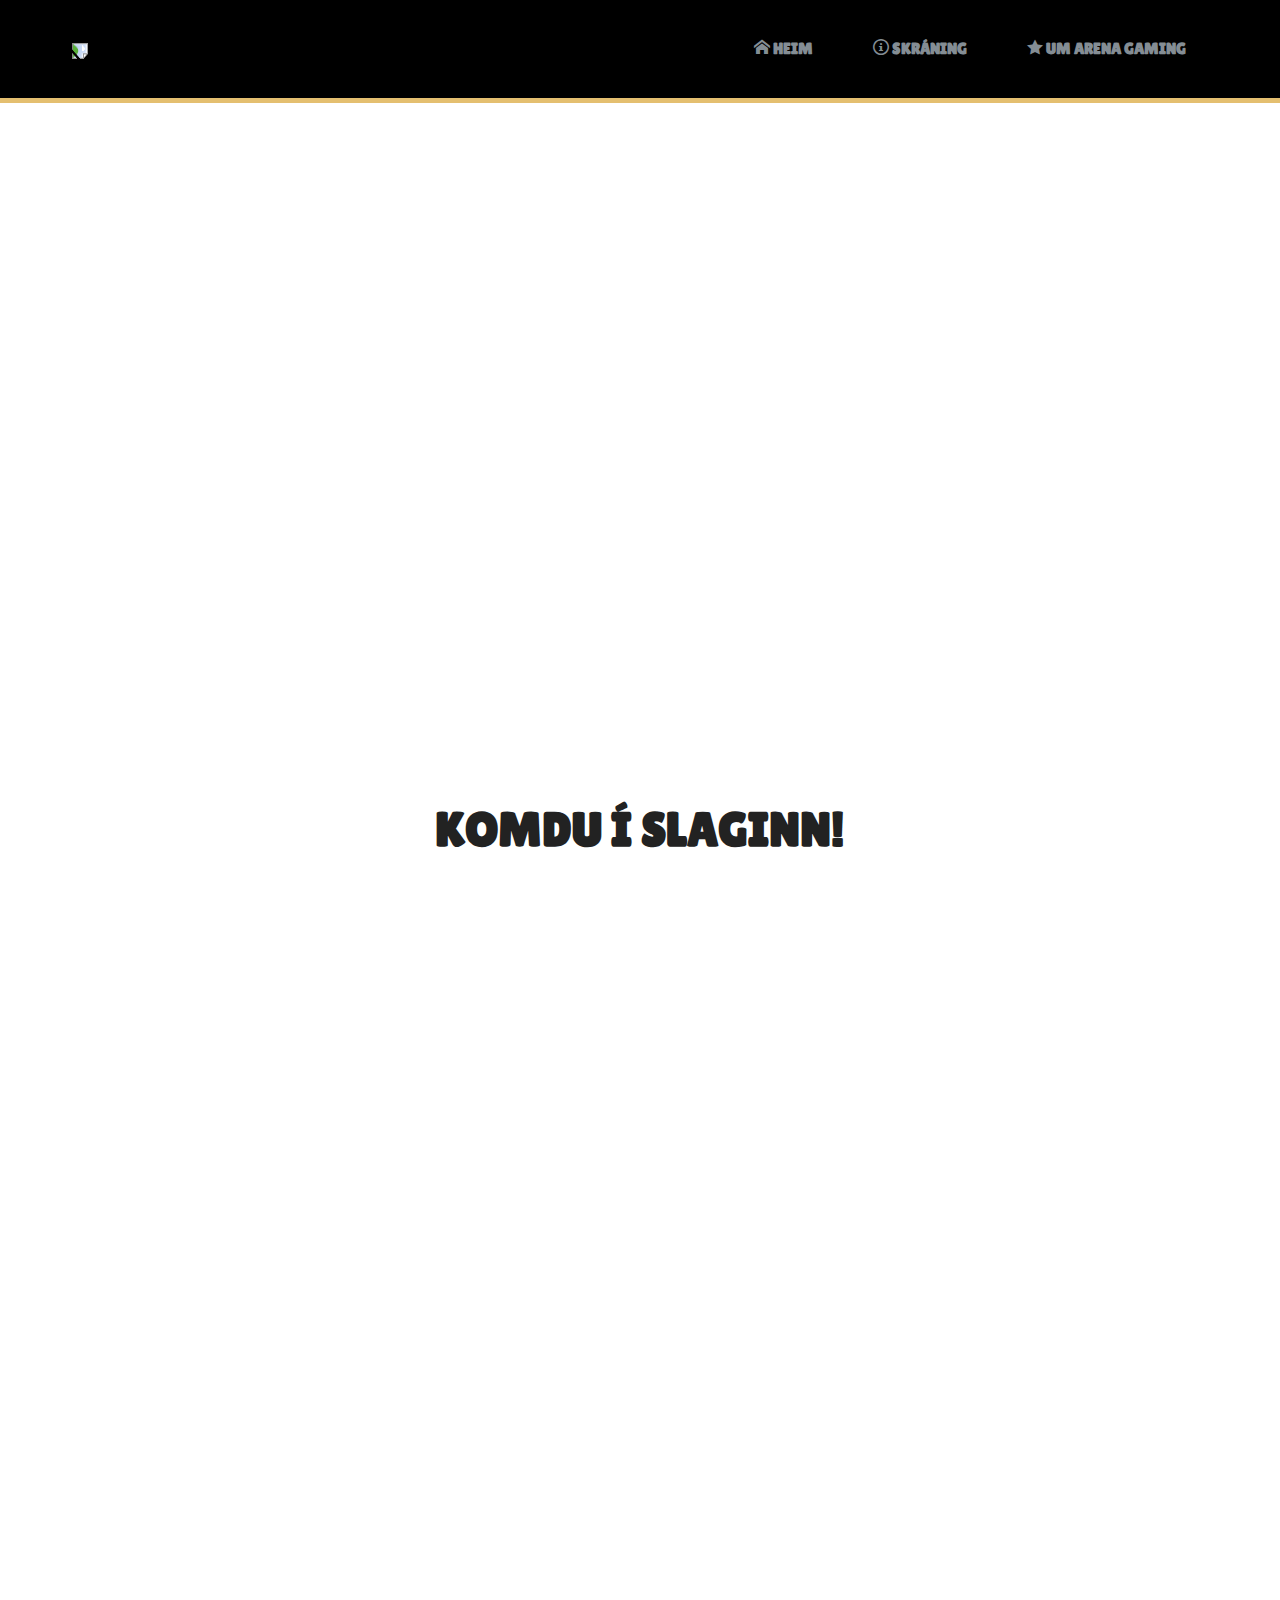
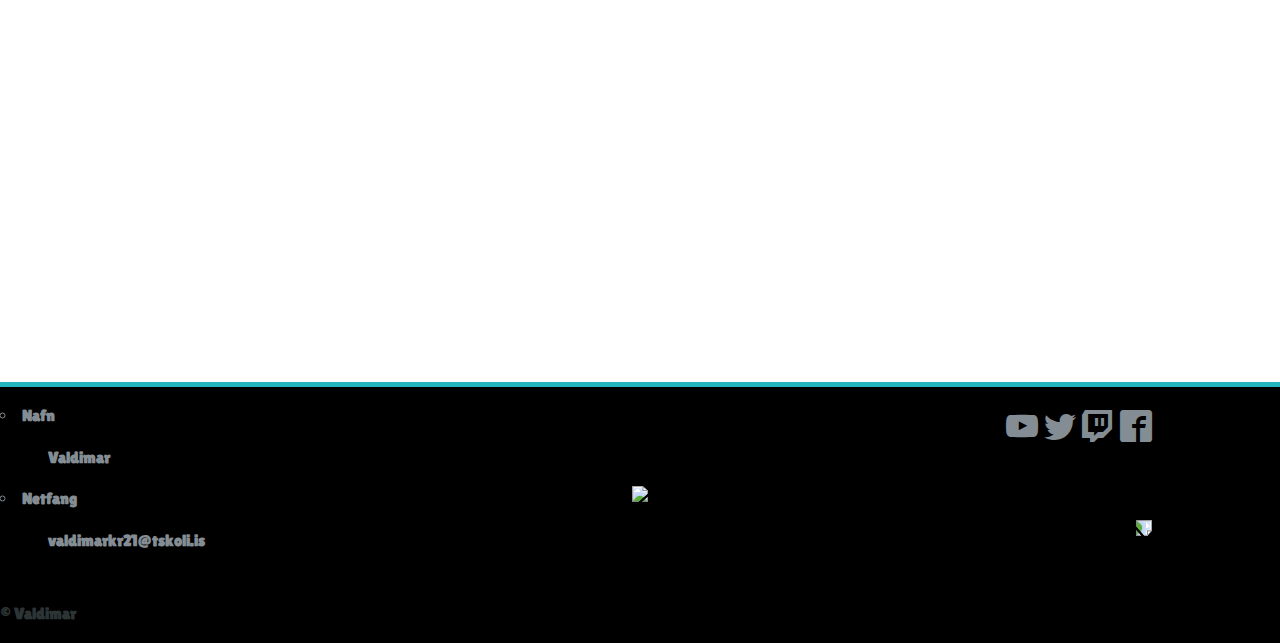
==== commit 7a039c7e: "ok" ====
--- a/index.html
+++ b/index.html
@@ -4,27 +4,19 @@
     <meta charset="UTF-8">
     <meta http-equiv="X-UA-Compatible" content="IE=edge">
     <meta name="viewport" content="width=device-width, initial-scale=1.0">
-    <meta name="description" content="CSS grind">
-    <meta name="author" content="GJG">
-    <title>CSS grind</title>
+    <meta name="description" content="Brawl Stars Mót">
+    <meta name="author" content="VMK">
+    <title>Brawl Stars Mót</title>
     <link rel="preconnect" href="https://fonts.gstatic.com">
-    <link href="https://fonts.googleapis.com/css2?family=Roboto+Slab:wght@100;200;300;400;500;600;700;800;900&display=swap" rel="stylesheet">
-    <link rel="stylesheet" href="css/base.css">
-    <link rel="stylesheet" href="css/grid.css">
-    <!--stílsíður sem við eigum eftir að bæta við-->
-    <link rel="stylesheet" href="css/iconfont.css">
-    <link rel="stylesheet" href="css/topmenu.css">
-    <link rel="stylesheet" href="css/custom.css">
-    <!--Allar stílsíðurnar eru síðan þjappaðar í eina stílsíðu>
-    <link rel="stylesheet" href="css/styles.css"-->
-    <link rel="stylesheet" href="css/animation.css">
+    <link href="https://fonts.googleapis.com/css2?family=Lilita+One:wght@100;200;300;400;500;600;700;800;900&display=swap" rel="stylesheet">
+    <link rel="stylesheet" href="css/styles.css">
 
     <link rel="icon" type="image/svg" href="images/rwd-icon.svg">
 </head>
 <body id="top">
   <nav class="topnav">
     <section class="topmenu">
-      <a href="" class="logo"><img class="vmk" src="/images/vmk-logo.svg"></a>
+      <a href="" class="logo"><img class="vmk" src="https://raw.githubusercontent.com/vValdimar/Verk7/0b5c421b88ce8a8de5a7818b20229247a7ca439d/images/vmk-logo.svg"></a>
       <input class="menu-btn" type="checkbox" id="menu-btn" />
       <label class="menu-icon" for="menu-btn"><span class="navicon"></span></label>
       <ul class="menu">
@@ -35,7 +27,7 @@
     </section>
   </nav>
   <header class="bgimage bsbg">
-    <img class="gamelogo" src="/images/Brawl_Stars_logo.png">
+    <img class="gamelogo" src="https://github.com/vValdimar/Verk7/blob/main/images/Brawl_Stars_logo.png?raw=true">
   </header>
   <section class="container">
     <h1 class="centre">KOMDU Í SLAGINN!</h1>
@@ -45,11 +37,11 @@
         Nú er kominn þinn séns á a sýna getu þína á fyrstu leiksýningu landsins ef þú skráir þig 
         <a href="/signup.html">hér</a>.
       </h3>
-      <img class="img" src="/images/BSC.jpg">
+      <img class="img" src="https://github.com/vValdimar/Verk7/blob/main/images/BSC.jpg?raw=true">
     </section>
     <div class="line temphide"></div>
     <section class="col-2 container temphide">
-      <img class="img" src="/images/arena-gaming.jpg">
+      <img class="img" src="https://github.com/vValdimar/Verk7/blob/main/images/arena-gaming.jpg?raw=true">
       <h3>
         Á deginum 22. okt. í Arena Gaming leikjahöllinni á Smáratorgi 3 verður boðið upp á 
         þátttöku í Brawl Stars tölvuleikjamóti fyrir aðeins 500kr. gjald.<br>
@@ -70,14 +62,14 @@
         <li>Netfang</li>
         <ul>valdimarkr21@tskoli.is</ul> 
       </ul>
-      <img class="img" src="/images/white_icon.png">
+      <img class="img" src="https://github.com/vValdimar/Verk7/blob/main/images/white_icon.png?raw=true">
       <ul class="icons">
         <a href="https://www.youtube.com/c/brawlstars"><span data-icon="&#xea9d">    </span></a>
         <a href="https://twitter.com/BrawlStars"><span data-icon="&#xea96">    </span></a>
         <a href="https://www.twitch.tv/brawlstars"><span data-icon="&#xea9f">    </span></a>
         <a href="https://www.facebook.com/brawlstars/"><span data-icon="&#xea91"></span></a>
       </ul>
-      <a href="" class="logof"><img class="vmk" src="/images/vmk-logo.svg"></a>
+      <a href="" class="logof"><img class="vmk" src="https://raw.githubusercontent.com/vValdimar/Verk7/0b5c421b88ce8a8de5a7818b20229247a7ca439d/images/vmk-logo.svg"></a>
     </section>
     <div class="copyright container">
       <p>© Valdimar</p>
--- a/css/styles.css
+++ b/css/styles.css
@@ -1,6 +1,6 @@
-:root{--white:rgb(255, 255, 255);--main:rgb(52, 96, 99);--maindark:rgb(47, 84, 87);--gray:rgb(230, 240, 240);--footerbg:linear-gradient(rgb(52, 96, 99), rgb(47, 84, 87))}
+:root{--black:rgb(0, 0, 0);--blackalpha:rgba(0, 0, 0, 100);--white:rgb(255, 255, 255);--cyan:rgb(37, 182, 192);--cyandark:rgb(44, 52, 53);--gold:rgb(228, 191, 112);--gray:rgb(132, 141, 148);--lightgray:rgb(214, 227, 236);--footerbg:linear-gradient(rgb(52, 96, 99), rgb(47, 84, 87))}
 html{scroll-behavior:smooth}
-body{margin:0;font-size:1em;line-height:1.6;font-weight:400;font-family:'Roboto Slab',serif;color:#222}
+body{margin:0;font-size:1em;line-height:1.6;font-weight:800;font-family:"Lilita one",Monaco,"Courier New",monospace;color:#222}
 h1,h2,h3{font-weight:300;margin:.5em 0}
 h4,h5,h6{font-weight:700}
 h1{font-size:2em;line-height:1.6}
@@ -88,13 +88,13 @@
 .icon-twitter:before{content:"\ea96"}
 .icon-youtube:before{content:"\ea9d"}
 .icon-twitch:before{content:"\ea9f"}
-.topmenu{background-color:var(--main);box-shadow:1px 1px 4px 0 rgba(0,0,0,.1);position:fixed;width:100%;z-index:3}
-.topmenu ul{margin:0;padding:0;list-style:none;overflow:hidden;background-color:var(--main)}
-.topmenu li a{color:var(--white);display:block;padding:20px 20px;border-right:1px solid var(--maindark);text-decoration:none}
-.topmenu .menu-btn:hover,.topmenu li a:hover{background-color:var(--maindark)}
-.topmenu .logo{color:var(--white);display:block;float:left;font-size:2em;padding:10px 20px;text-decoration:none}
+.topmenu{background-color:var(--black);border-bottom:5px solid var(--gold);position:fixed;width:100%;z-index:3}
+.topmenu ul{margin:0;margin-top:1em;padding:0;padding-right:4em;list-style:none;overflow:hidden;background-color:var(--black)}
+.topmenu li a{color:var(--gray);display:block;padding:20px 20px;text-decoration:none}
+.topmenu .menu-btn:hover,.topmenu li a:hover{color:var(--white)}
+.topmenu .logo{color:var(--white);display:block;float:left;font-size:2em;margin-top:12px;padding:10px 40px;text-decoration:none}
 .topmenu .menu{clear:both;max-height:0;transition:max-height .2s ease-out}
-.topmenu .menu-icon{cursor:pointer;display:inline;float:right;padding:28px 20px;position:relative;user-select:none}
+.topmenu .menu-icon{margin:1em;cursor:pointer;display:inline;float:right;padding:28px 20px;position:relative;user-select:none}
 .topmenu .menu-icon .navicon{background:var(--white);display:block;height:2px;position:relative;transition:background .2s ease-out;width:18px}
 .topmenu .menu-icon .navicon:after,.topmenu .menu-icon .navicon:before{background:var(--white);content:'';display:block;height:100%;position:absolute;transition:all .2s ease-out;width:100%}
 .topmenu .menu-icon .navicon:before{top:5px}
@@ -105,46 +105,81 @@
 .topmenu .menu-btn:checked~.menu-icon .navicon:before{transform:rotate(-45deg)}
 .topmenu .menu-btn:checked~.menu-icon .navicon:after{transform:rotate(45deg)}
 .topmenu .menu-btn:checked~.menu-icon:not(.steps) .navicon:after,.topmenu .menu-btn:checked~.menu-icon:not(.steps) .navicon:before{top:0}
-@media (min-width:60em){
+@media (min-width:48em){
 .topmenu li{float:left}
 .topmenu li a{padding:20px 30px}
 .topmenu .menu{clear:none;float:right;max-height:none}
 .topmenu .menu-icon{display:none}
 }
-.header{padding-top:6em}
-.none{display:none}
-.background{background:url(../images/values-bg.jpg);color:var(--white)}
-.circle{border:2px solid var(--white);border-radius:50%;width:2.5em;height:2.5em;text-align:center;line-height:2.5em}
-.phone{display:none}
-footer{background-image:var(--footerbg);color:var(--gray)}
-footer .container{margin-bottom:0}
-.lists{padding-top:2em;text-align:left}
+h1{font-weight:600}
+.vmk{height:2em;margin-left:1em;transform:rotate(90deg)}
+.bgimage{background:url(https://github.com/vValdimar/Verk7/blob/main/images/brawlstars_bg.jpg?raw=true) 50% 50%;width:100%;height:32em}
+.darken{background-blend-mode:darken;background-color:rgba(0,0,0,.753)}
+.gamelogo{display:block;margin:auto;top:-12em;position:relative}
+.gameicon{display:block;margin:auto;z-index:2;top:192px;right:0;position:relative}
+.img{max-width:80%;display:block;margin:auto}
+.line{margin:2em auto;border-bottom:2px solid var(--gray)}
+iframe{width:50%;border:5px solid var(--cyandark)}
+.footer{color:var(--gray);margin-top:5em;background-color:var(--black);border-top:5px solid var(--cyan)}
+.footer .img{display:none}
+.icons{display:block;position:absolute;right:5%}
+.icons a{font-size:200%;color:var(--gray);text-decoration:none}
+.icons a:hover{color:var(--white)}
+.copyright{color:var(--cyandark)}
+.logof{color:var(--white);display:block;float:right;font-size:2em;position:absolute;right:5%;margin-top:3em;text-decoration:none}
+form{padding:1em;border:2px solid var(--gray)}
+input{width:100%}
 table{margin:auto;border-collapse:collapse;max-width:90%}
 td{padding:.3em}
-tbody tr:nth-child(odd){background-color:var(--gray)}
+tbody tr:nth-child(odd){background-color:var(--lightgray)}
 tbody button{background-color:var(--white)}
-form{padding:1em;border:2px solid var(--gray)}
-input{width:100%}
-a{background-position:0 50%;background-repeat:no-repeat;padding-left:22px;text-decoration:none}
-a[href$=".pdf"]{background-image:url(https://s3-us-west-2.amazonaws.com/s.cdpn.io/29841/pdf.png)}
-a[href$=".doc"]{background-image:url(https://s3-us-west-2.amazonaws.com/s.cdpn.io/29841/doc.png)}
-a[href$=".jpg"]{background-image:url(https://s3-us-west-2.amazonaws.com/s.cdpn.io/29841/image.png)}
-a[href$=".mp3"]{background-image:url(https://s3-us-west-2.amazonaws.com/s.cdpn.io/29841/audio.png)}
-a[href$=".mp4"]{background-image:url(https://s3-us-west-2.amazonaws.com/s.cdpn.io/29841/video.png)}
-.lists a{color:var(--gray);text-decoration:none}
-.lists a:checked{color:var(--gray)}
-@media screen and (max-width:48em){
-.table thead{display:none}
-.table,.table tbody,.table td,.table tr{display:block;width:100%}
-.table tr{margin-top:3em}
-.table tbody tr td{text-align:right;position:relative}
-.table td::before{content:attr(data-label);position:absolute;left:0}
-.caption{display:block}
+@media (min-width:48em){
+.footer .img{display:block}
 }
 @media screen and (min-width:60em){
-header{margin:0 auto;margin-left:15%;max-width:80%}
+.footer{height:16em}
 }
-.anchor{display:block;position:relative;top:-82px;visibility:hidden}
+@media screen and (min-width:80em){
+.icons,.logof{right:10%}
+}
+@media screen and (min-width:100em){
+.icons,.logof{right:15%}
+}
+.temphide{opacity:0;top:40em;animation:temphide 1s cubic-bezier(.645,.045,.355,1) both}
+.bsbg{position:relative;height:48em;background-blend-mode:darken;animation:bsbg 4s cubic-bezier(.645,.045,.355,1) both}
+.gamelogo{animation:gamelogo 2s cubic-bezier(.645,.045,.355,1) both}
+.gameicon{animation:gameicon 1s cubic-bezier(.645,.045,.355,1) both}
+.signup{color:var(--white);font-size:4em;font-weight:800;position:relative;animation:signup 1s cubic-bezier(.645,.045,.355,1) both}
+@keyframes bsbg{
+0%{opacity:0;height:0}
+50%{opacity:1;height:40em}
+100%{height:40em;background-color:rgba(0,0,0,.753)}
+}
+@keyframes gamelogo{
+50%{top:-12em;filter:blur(20px)}
+100%{filter:blur(0);top:12em}
+}
+@media screen and (max-width:37.5em){
+@keyframes gameicon{
+100%{top:8em}
+}
+@keyframes signup{
+0%{text-align:center;top:0;letter-spacing:-.5em;opacity:0}
+40%{opacity:.6}
+100%{text-align:center;top:1.5em;opacity:1}
+}
+}
 @media screen and (min-width:37.5em){
-.phone{display:block;width:75%;transform:rotate(10deg)}
+@keyframes gameicon{
+100%{right:10em}
+}
+@keyframes signup{
+0%{left:45%;letter-spacing:-.5em;opacity:0}
+40%{opacity:.6}
+100%{left:50%;opacity:1}
+}
+}
+@keyframes temphide{
+50%{opacity:0}
+100%{opacity:1}
 }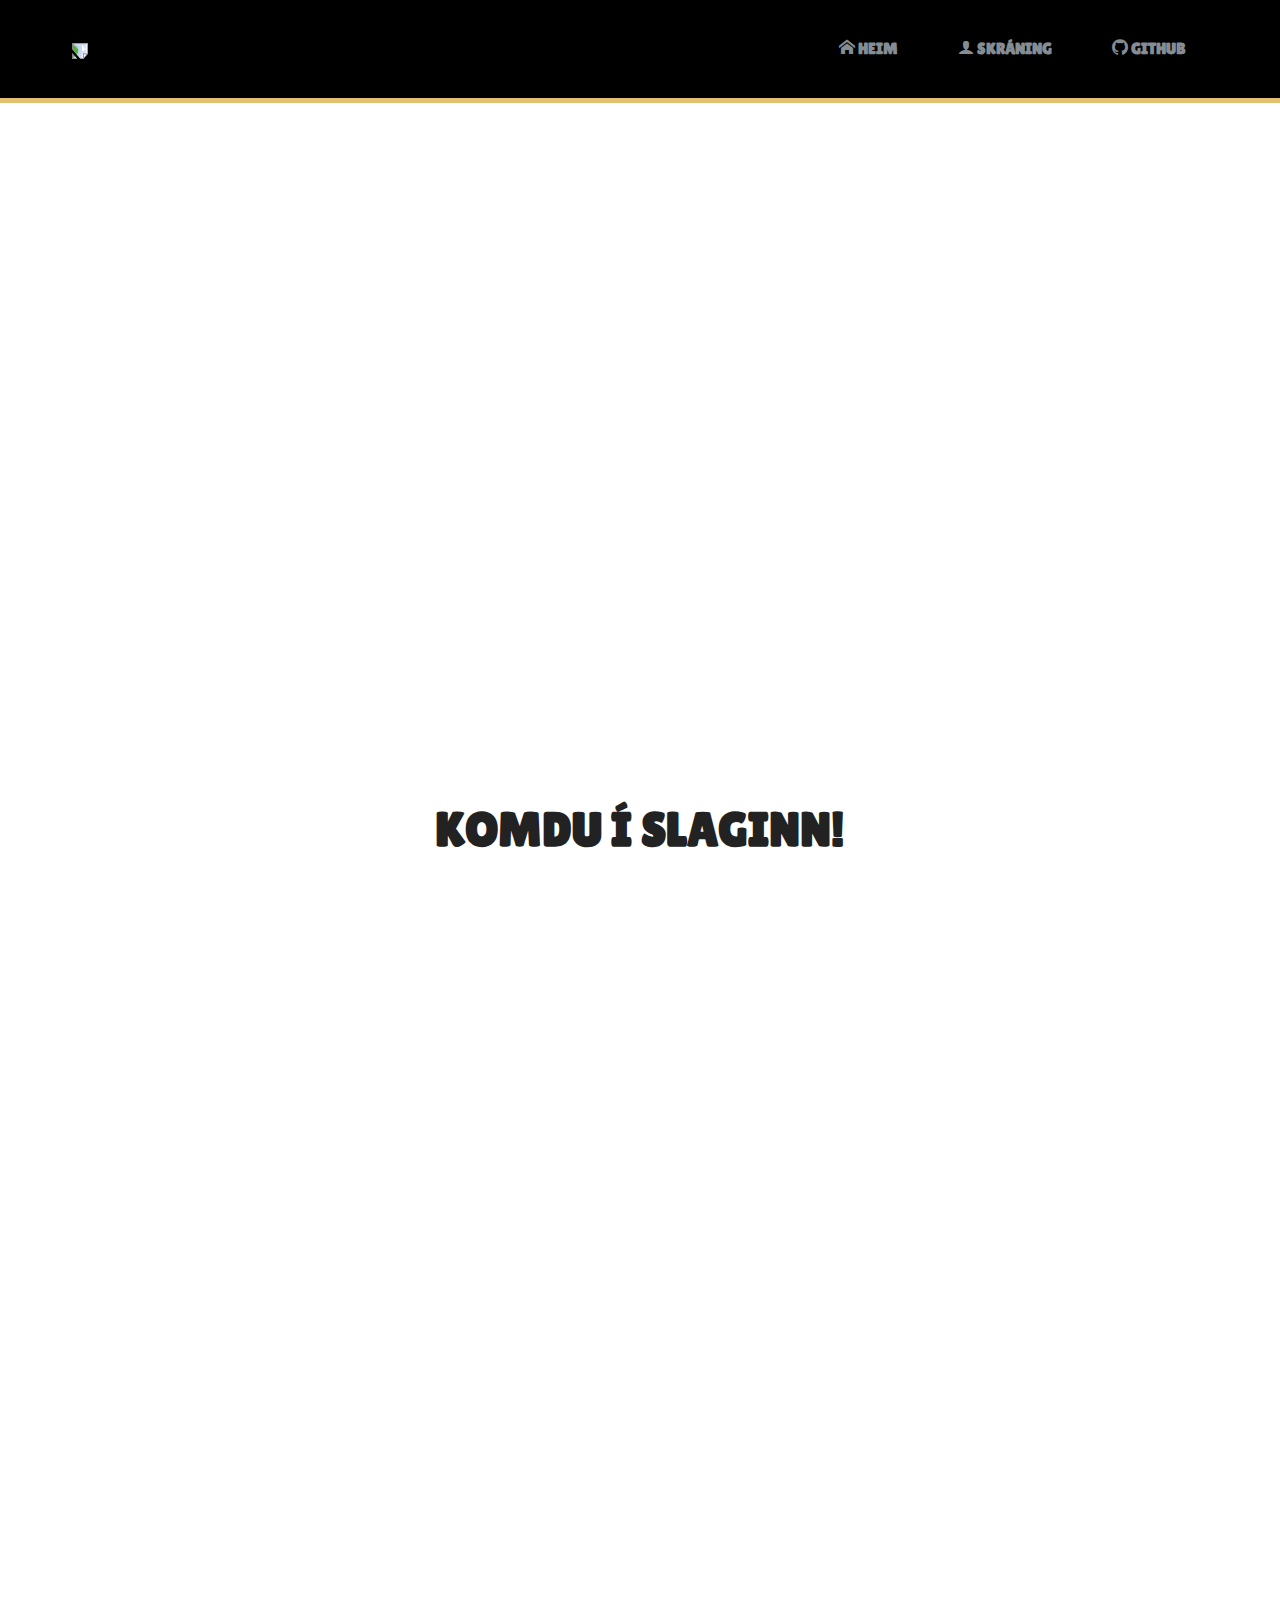
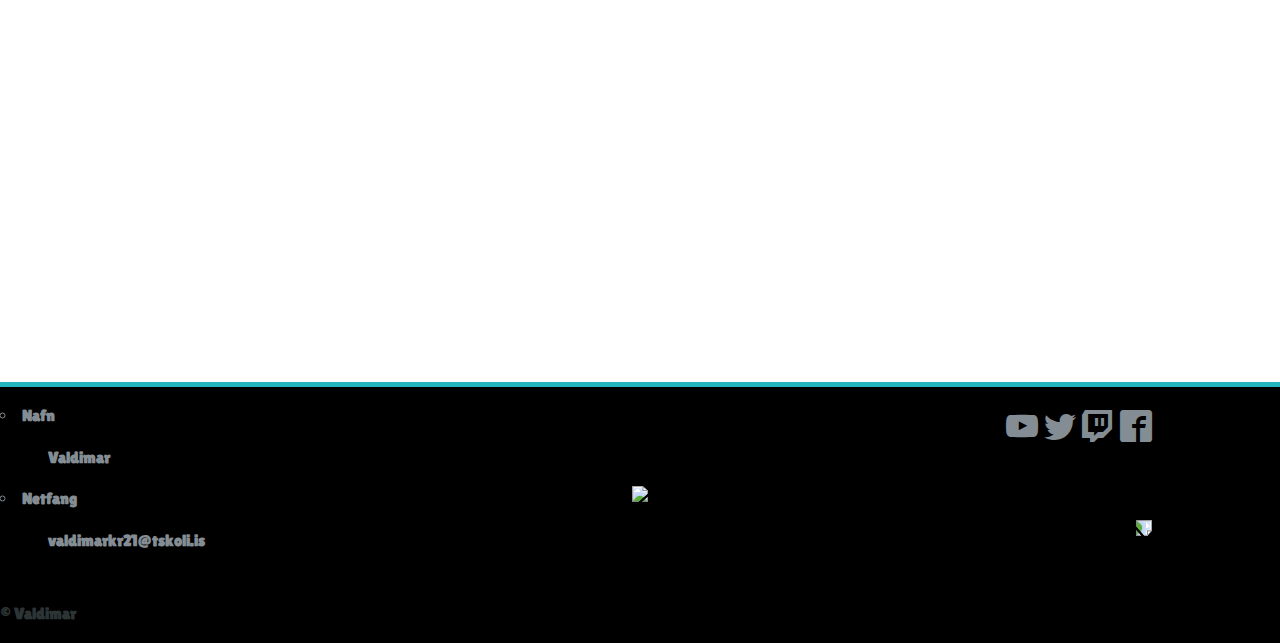
==== commit 2d35a8c6: "ok" ====
--- a/index.html
+++ b/index.html
@@ -21,8 +21,8 @@
       <label class="menu-icon" for="menu-btn"><span class="navicon"></span></label>
       <ul class="menu">
         <li><a href="#top"><span data-icon="&#xe900;"></span> HEIM</a></li>
-        <li><a href="/signup.html"><span data-icon="&#xea0c;"></span> SKRÁNING</a></li>
-      <li><a href="https://arenagaming.is/um-arena"><span data-icon="&#xe9d9;"></span> UM ARENA GAMING</a></li>
+        <li><a href="https://vvaldimar.github.io/Verk7/signup.html"><span data-icon="&#xe971;"></span> SKRÁNING</a></li>
+      <li><a href="https://github.com/vValdimar/Verk7"><span data-icon="&#xeab0;"></span> GITHUB</a></li>
       </ul>  
     </section>
   </nav>
--- a/css/styles.css
+++ b/css/styles.css
@@ -74,20 +74,12 @@
 [class*=" icon-"],[class^=icon-]{font-family:icomoon!important;speak-as:never;font-style:normal;font-weight:400;font-variant:normal;text-transform:none;line-height:1;-webkit-font-smoothing:antialiased;-moz-osx-font-smoothing:grayscale}
 [data-icon]:before{font-family:icomoon;content:attr(data-icon);speak-as:none;font-weight:400;font-variant:normal;text-transform:none;line-height:1;-webkit-font-smoothing:antialiased}
 .icon-home:before{content:"\e900"}
-.icon-qrcode:before{content:"\e938"}
-.icon-cart:before{content:"\e93a"}
-.icon-bubbles:before{content:"\e96c"}
-.icon-list2:before{content:"\e9bb"}
-.icon-menu:before{content:"\e9bd"}
-.icon-menu3:before{content:"\e9bf"}
-.icon-star-full:before{content:"\e9d9"}
-.icon-happy2:before{content:"\e9e0"}
-.icon-question:before{content:"\ea09"}
-.icon-info:before{content:"\ea0c"}
+.icon-user:before{content:"\e971"}
 .icon-facebook2:before{content:"\ea91"}
 .icon-twitter:before{content:"\ea96"}
 .icon-youtube:before{content:"\ea9d"}
 .icon-twitch:before{content:"\ea9f"}
+.icon-github:before{content:"\eab0"}
 .topmenu{background-color:var(--black);border-bottom:5px solid var(--gold);position:fixed;width:100%;z-index:3}
 .topmenu ul{margin:0;margin-top:1em;padding:0;padding-right:4em;list-style:none;overflow:hidden;background-color:var(--black)}
 .topmenu li a{color:var(--gray);display:block;padding:20px 20px;text-decoration:none}
